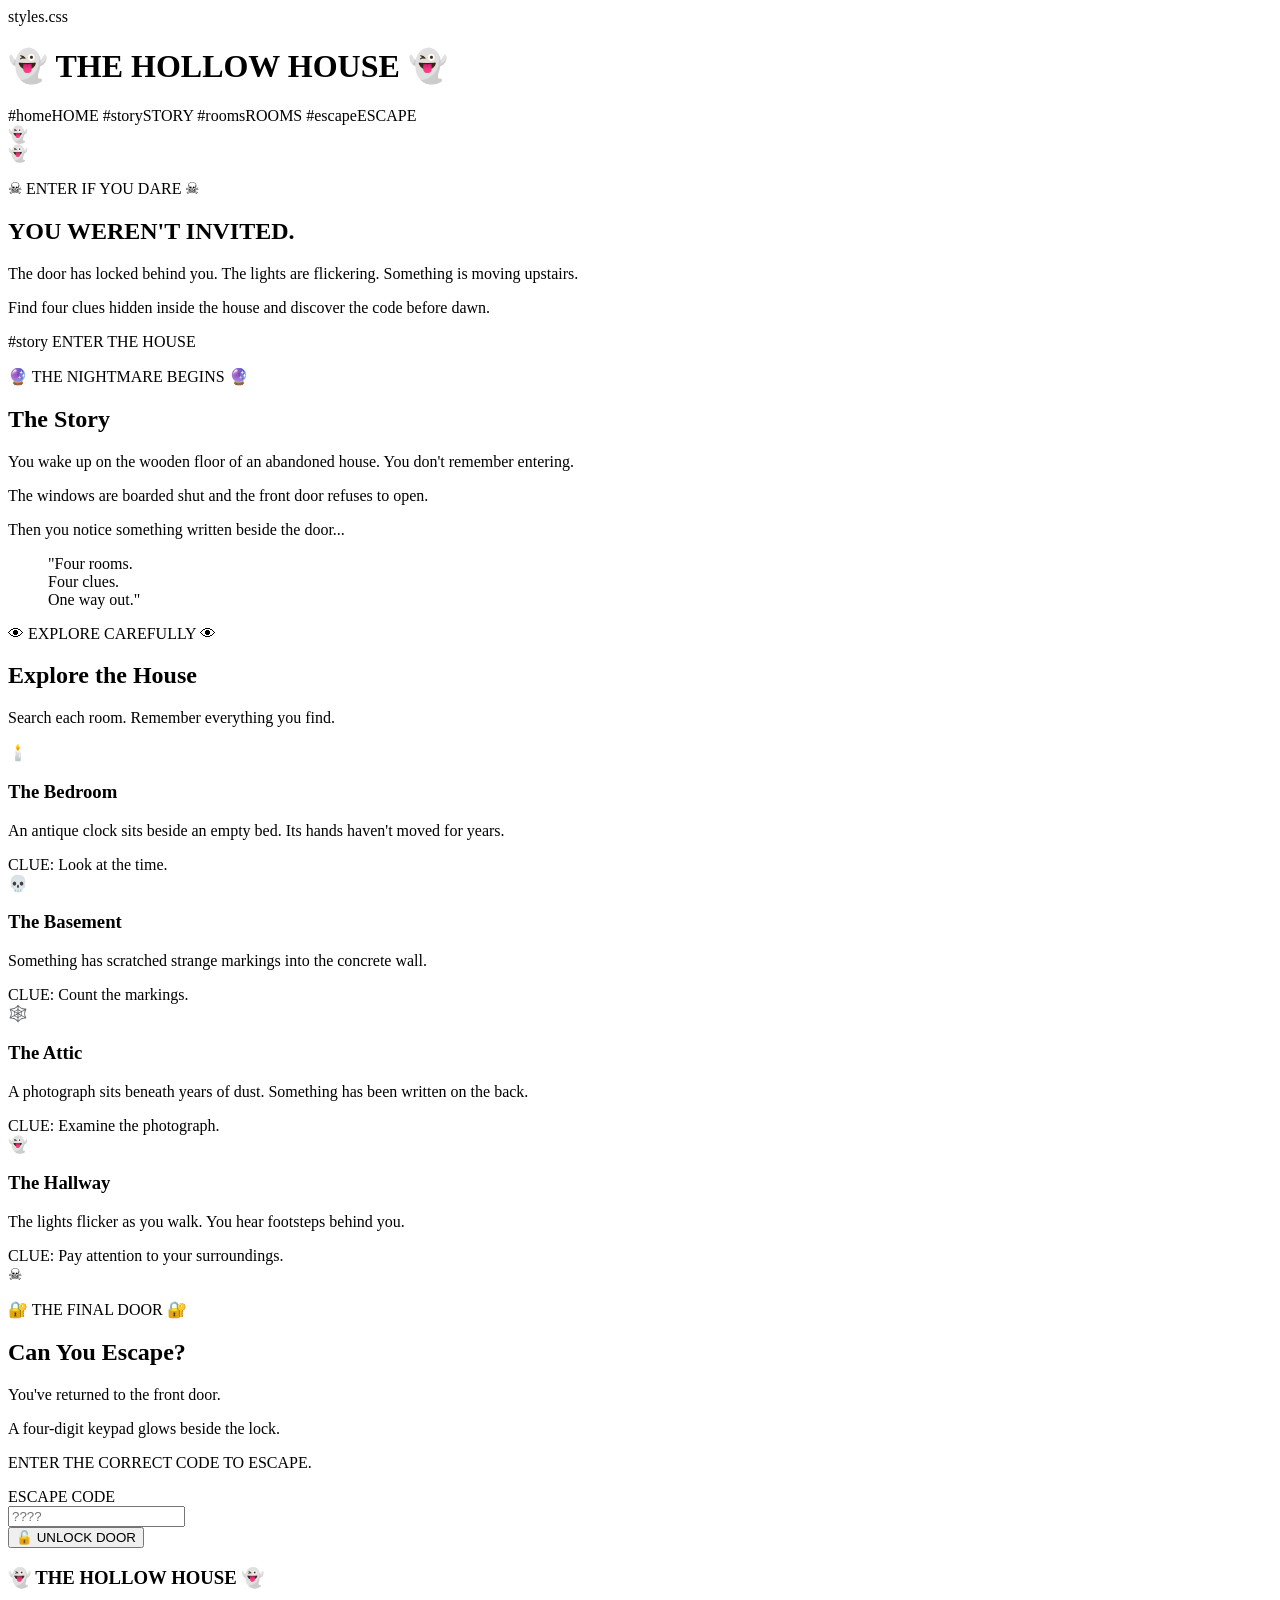
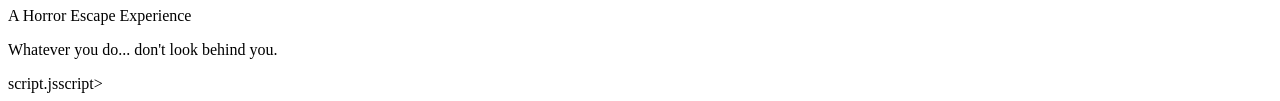
==== index.html @ 7e3f44e0 "game file created" ====
<!DOCTYPE html>
<html lang="en">

<head>
    <meta charset="UTF-8">
    <meta name="viewport" content="width=device-width, initial-scale=1.0">

    <title>The Hollow House | Escape Game</title>

    styles.css
</head>

<body>

<header>
    <h1>👻 THE HOLLOW HOUSE 👻</h1>

    <nav>
        #homeHOME</a>
        #storySTORY</a>
        #roomsROOMS</a>
        #escapeESCAPE</a>
    </nav>
</header>


<main>

    <!-- INTRODUCTION -->
    <section id="home" class="hero">

        <div class="ghost ghost-left">👻</div>
        <div class="ghost ghost-right">👻</div>

        <p class="warning">☠ ENTER IF YOU DARE ☠</p>

        <h2>YOU WEREN'T INVITED.</h2>

        <p class="hero-text">
            The door has locked behind you.
            The lights are flickering.
            Something is moving upstairs.
        </p>

        <p class="hero-text">
            Find four clues hidden inside the house
            and discover the code before dawn.
        </p>

        #story
            ENTER THE HOUSE
        </a>

    </section>


    <!-- STORY -->
    <section id="story" class="story">

        <p class="section-label">🔮 THE NIGHTMARE BEGINS 🔮</p>

        <h2>The Story</h2>

        <div class="story-card">

            <p>
                You wake up on the wooden floor of an abandoned house.
                You don't remember entering.
            </p>

            <p>
                The windows are boarded shut and the front door
                refuses to open.
            </p>

            <p>
                Then you notice something written beside the door...
            </p>

            <blockquote>
                "Four rooms.<br>
                Four clues.<br>
                One way out."
            </blockquote>

        </div>

    </section>


    <!-- ROOMS -->
    <section id="rooms" class="rooms">

        <p class="section-label green-text">
            👁 EXPLORE CAREFULLY 👁
        </p>

        <h2>Explore the House</h2>

        <p class="section-description">
            Search each room. Remember everything you find.
        </p>


        <div class="room-grid">

            <article class="room bedroom">

                <div class="room-icon">🕯️</div>

                <h3>The Bedroom</h3>

                <p>
                    An antique clock sits beside an empty bed.
                    Its hands haven't moved for years.
                </p>

                <span class="clue">
                    CLUE: Look at the time.
                </span>

            </article>


            <article class="room basement">

                <div class="room-icon">💀</div>

                <h3>The Basement</h3>

                <p>
                    Something has scratched strange markings
                    into the concrete wall.
                </p>

                <span class="clue">
                    CLUE: Count the markings.
                </span>

            </article>


            <article class="room attic">

                <div class="room-icon">🕸️</div>

                <h3>The Attic</h3>

                <p>
                    A photograph sits beneath years of dust.
                    Something has been written on the back.
                </p>

                <span class="clue">
                    CLUE: Examine the photograph.
                </span>

            </article>


            <article class="room hallway">

                <div class="room-icon">👻</div>

                <h3>The Hallway</h3>

                <p>
                    The lights flicker as you walk.
                    You hear footsteps behind you.
                </p>

                <span class="clue">
                    CLUE: Pay attention to your surroundings.
                </span>

            </article>

        </div>

    </section>


    <!-- ESCAPE -->
    <section id="escape" class="escape">

        <div class="floating-skull">☠</div>

        <p class="section-label red-text">
            🔐 THE FINAL DOOR 🔐
        </p>

        <h2>Can You Escape?</h2>

        <div class="escape-box">

            <p>
                You've returned to the front door.
            </p>

            <p>
                A four-digit keypad glows beside the lock.
            </p>

            <p class="final-warning">
                ENTER THE CORRECT CODE TO ESCAPE.
            </p>


            <label for="escapeCode">
                ESCAPE CODE
            </label>

            <br>

            <input
                id="escapeCode"
                type="text"
                maxlength="4"
                placeholder="????"
            >

            <br>

            <button id="unlockButton">
                🔓 UNLOCK DOOR
            </button>

            <p id="result"></p>

        </div>

    </section>

</main>


<footer>

    <h3>👻 THE HOLLOW HOUSE 👻</h3>

    <p>A Horror Escape Experience</p>

    <p class="footer-warning">
        Whatever you do... don't look behind you.
    </p>

</footer>


script.jsscript>

</body>
</html>
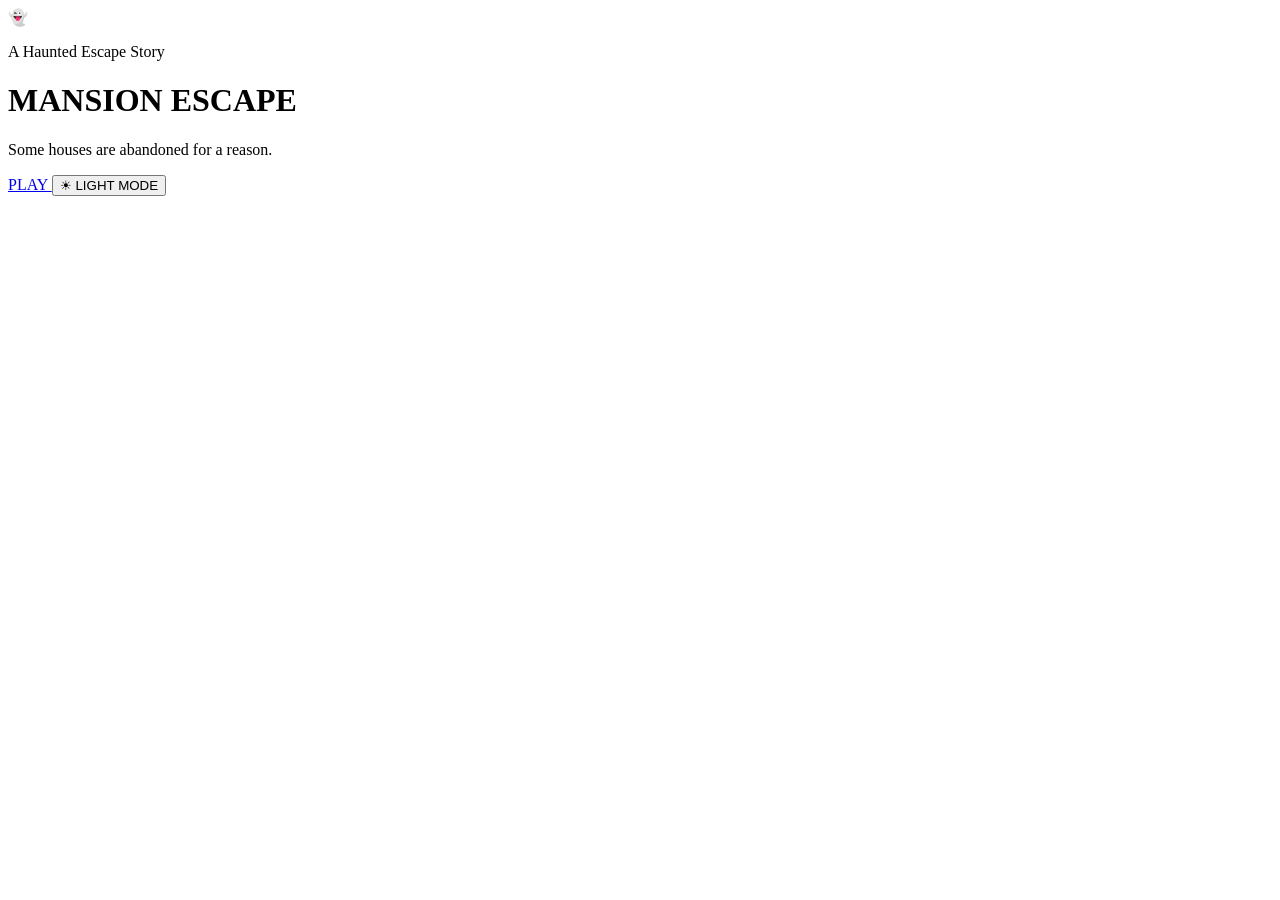
==== commit c16c066b: "Add files via upload" ====
--- a/index.html
+++ b/index.html
@@ -1,253 +1,85 @@
-<!DOCTYPE html>
-<html lang="en">
-
-<head>
-    <meta charset="UTF-8">
-    <meta name="viewport" content="width=device-width, initial-scale=1.0">
-
-    <title>The Hollow House | Escape Game</title>
-
-    styles.css
-</head>
-
-<body>
-
-<header>
-    <h1>👻 THE HOLLOW HOUSE 👻</h1>
-
-    <nav>
-        #homeHOME</a>
-        #storySTORY</a>
-        #roomsROOMS</a>
-        #escapeESCAPE</a>
-    </nav>
-</header>
-
-
-<main>
-
-    <!-- INTRODUCTION -->
-    <section id="home" class="hero">
-
-        <div class="ghost ghost-left">👻</div>
-        <div class="ghost ghost-right">👻</div>
-
-        <p class="warning">☠ ENTER IF YOU DARE ☠</p>
-
-        <h2>YOU WEREN'T INVITED.</h2>
-
-        <p class="hero-text">
-            The door has locked behind you.
-            The lights are flickering.
-            Something is moving upstairs.
-        </p>
-
-        <p class="hero-text">
-            Find four clues hidden inside the house
-            and discover the code before dawn.
-        </p>
-
-        #story
-            ENTER THE HOUSE
-        </a>
-
-    </section>
-
-
-    <!-- STORY -->
-    <section id="story" class="story">
-
-        <p class="section-label">🔮 THE NIGHTMARE BEGINS 🔮</p>
-
-        <h2>The Story</h2>
-
-        <div class="story-card">
-
-            <p>
-                You wake up on the wooden floor of an abandoned house.
-                You don't remember entering.
-            </p>
-
-            <p>
-                The windows are boarded shut and the front door
-                refuses to open.
-            </p>
-
-            <p>
-                Then you notice something written beside the door...
-            </p>
-
-            <blockquote>
-                "Four rooms.<br>
-                Four clues.<br>
-                One way out."
-            </blockquote>
-
-        </div>
-
-    </section>
-
-
-    <!-- ROOMS -->
-    <section id="rooms" class="rooms">
-
-        <p class="section-label green-text">
-            👁 EXPLORE CAREFULLY 👁
-        </p>
-
-        <h2>Explore the House</h2>
-
-        <p class="section-description">
-            Search each room. Remember everything you find.
-        </p>
-
-
-        <div class="room-grid">
-
-            <article class="room bedroom">
-
-                <div class="room-icon">🕯️</div>
-
-                <h3>The Bedroom</h3>
-
-                <p>
-                    An antique clock sits beside an empty bed.
-                    Its hands haven't moved for years.
-                </p>
-
-                <span class="clue">
-                    CLUE: Look at the time.
-                </span>
-
-            </article>
-
-
-            <article class="room basement">
-
-                <div class="room-icon">💀</div>
-
-                <h3>The Basement</h3>
-
-                <p>
-                    Something has scratched strange markings
-                    into the concrete wall.
-                </p>
-
-                <span class="clue">
-                    CLUE: Count the markings.
-                </span>
-
-            </article>
-
-
-            <article class="room attic">
-
-                <div class="room-icon">🕸️</div>
-
-                <h3>The Attic</h3>
-
-                <p>
-                    A photograph sits beneath years of dust.
-                    Something has been written on the back.
-                </p>
-
-                <span class="clue">
-                    CLUE: Examine the photograph.
-                </span>
-
-            </article>
-
-
-            <article class="room hallway">
-
-                <div class="room-icon">👻</div>
-
-                <h3>The Hallway</h3>
-
-                <p>
-                    The lights flicker as you walk.
-                    You hear footsteps behind you.
-                </p>
-
-                <span class="clue">
-                    CLUE: Pay attention to your surroundings.
-                </span>
-
-            </article>
-
-        </div>
-
-    </section>
-
-
-    <!-- ESCAPE -->
-    <section id="escape" class="escape">
-
-        <div class="floating-skull">☠</div>
-
-        <p class="section-label red-text">
-            🔐 THE FINAL DOOR 🔐
-        </p>
-
-        <h2>Can You Escape?</h2>
-
-        <div class="escape-box">
-
-            <p>
-                You've returned to the front door.
-            </p>
-
-            <p>
-                A four-digit keypad glows beside the lock.
-            </p>
-
-            <p class="final-warning">
-                ENTER THE CORRECT CODE TO ESCAPE.
-            </p>
-
-
-            <label for="escapeCode">
-                ESCAPE CODE
-            </label>
-
-            <br>
-
-            <input
-                id="escapeCode"
-                type="text"
-                maxlength="4"
-                placeholder="????"
-            >
-
-            <br>
-
-            <button id="unlockButton">
-                🔓 UNLOCK DOOR
-            </button>
-
-            <p id="result"></p>
-
-        </div>
-
-    </section>
-
-</main>
-
-
-<footer>
-
-    <h3>👻 THE HOLLOW HOUSE 👻</h3>
-
-    <p>A Horror Escape Experience</p>
-
-    <p class="footer-warning">
-        Whatever you do... don't look behind you.
-    </p>
-
-</footer>
-
-
-script.jsscript>
-
-</body>
+<!DOCTYPE html>
+<html lang="en">
+
+<head>
+    <meta charset="UTF-8">
+    <meta name="viewport" content="width=device-width, initial-scale=1.0">
+
+    <title>Mansion Escape</title>
+
+    <link rel="stylesheet" href="styles.css">
+</head>
+
+<body class="menu-page">
+
+    <div class="fog fog-one"></div>
+    <div class="fog fog-two"></div>
+
+    <main class="menu">
+
+        <div class="ghost">
+            👻
+        </div>
+
+        <p class="subtitle">
+            A Haunted Escape Story
+        </p>
+
+        <h1 class="game-title">
+            MANSION ESCAPE
+        </h1>
+
+        <p class="menu-text">
+            Some houses are abandoned for a reason.
+        </p>
+
+        <a href="about.html" class="game-button play-button">
+            PLAY
+        </a>
+
+        <button id="theme-toggle" class="theme-button">
+            ☀ LIGHT MODE
+        </button>
+
+    </main>
+
+    <script>
+        // Load saved theme
+        const savedTheme = localStorage.getItem("mansionTheme");
+
+        if (savedTheme === "light") {
+            document.body.classList.add("light-mode");
+        }
+
+        // Theme button
+        const themeButton = document.getElementById("theme-toggle");
+
+        function updateThemeButton() {
+
+            if (document.body.classList.contains("light-mode")) {
+                themeButton.textContent = "🌙 DARK MODE";
+            } else {
+                themeButton.textContent = "☀ LIGHT MODE";
+            }
+
+        }
+
+        updateThemeButton();
+
+        themeButton.addEventListener("click", function () {
+
+            document.body.classList.toggle("light-mode");
+
+            if (document.body.classList.contains("light-mode")) {
+                localStorage.setItem("mansionTheme", "light");
+            } else {
+                localStorage.setItem("mansionTheme", "dark");
+            }
+
+            updateThemeButton();
+
+        });
+    </script>
+
+</body>
 </html>
